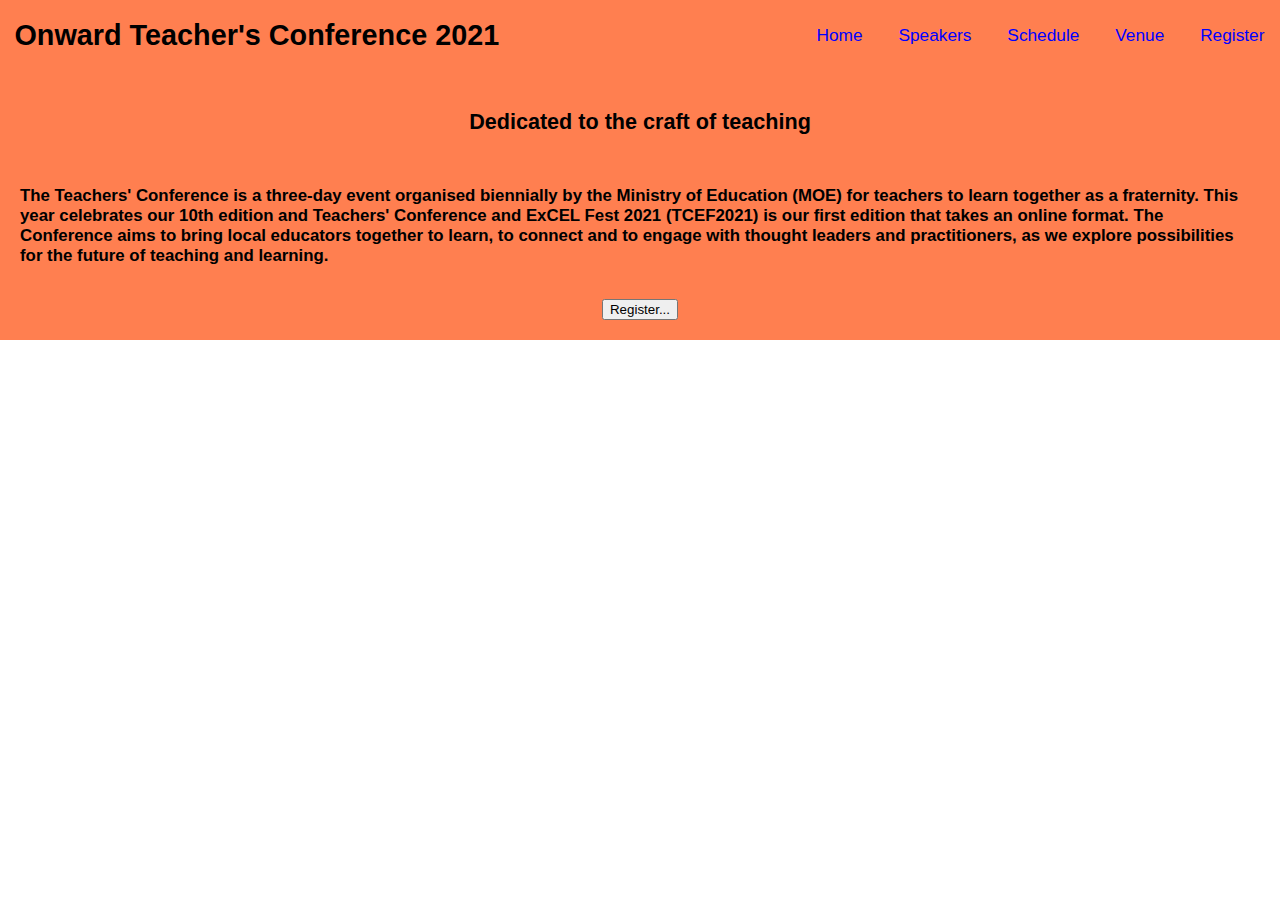
==== index.html @ 88573306 "added call to action" ====
<!DOCTYPE html>
<!--[if lt IE 7]>      <html class="no-js lt-ie9 lt-ie8 lt-ie7"> <![endif]-->
<!--[if IE 7]>         <html class="no-js lt-ie9 lt-ie8"> <![endif]-->
<!--[if IE 8]>         <html class="no-js lt-ie9"> <![endif]-->
<!--[if gt IE 8]>      <html class="no-js"> <!--<![endif]-->
<html>
  <head>
    <meta charset="utf-8" />
    <meta http-equiv="X-UA-Compatible" content="IE=edge" />
    <title>Event Page</title>
    <meta name="description" content="" />
    <meta name="viewport" content="width=device-width, initial-scale=1" />
    <link rel="stylesheet" href="style.css" />
  </head>
  <body>
    <!--[if lt IE 7]>
      <p class="browsehappy">
        You are using an <strong>outdated</strong> browser. Please
        <a href="#">upgrade your browser</a> to improve your experience.
      </p>
    <![endif]-->

    <header>
      <h1 class="main-title">Onward Teacher's Conference 2021</h1>
      <ul class="nav-bar">
        <a href="#">Home</a>
        <a href="#">Speakers</a>
        <a href="#">Schedule</a>
        <a href="#">Venue</a>
        <a href="#">Register</a>
      </ul>
    </header>
    <div class="call-to-action">
      <h2>Dedicated to the craft of teaching</h2>
      <br>
      <h3>
        The Teachers' Conference is a three-day event organised biennially by
        the Ministry of Education (MOE) for teachers to learn together as a
        fraternity. This year celebrates our 10th edition and Teachers'
        Conference and ExCEL Fest 2021 (TCEF2021) is our first edition that
        takes an online format. The Conference aims to bring local educators
        together to learn, to connect and to engage with thought leaders and
        practitioners, as we explore possibilities for the future of teaching
        and learning.
      </h3>
      <br>
      <button>Register...</button>
    </div>

    <script src="" async defer></script>
  </body>
</html>
---- style.css ----
body {
    margin: 0;
    font-family: arial, sans-serif;
    font-size: 0.9em;
  }

header {
    background-color: coral;
    display: flex;
    justify-content: space-between;
    align-items: center;
}

a {
    margin: 0.9em;
    text-decoration: none;
    color: blue;
}

a:hover {
    text-decoration: underline;
    cursor: pointer;
}

.main-title {
    margin-left: 0.5em;
    font-family: -apple-system, BlinkMacSystemFont, 'Segoe UI', Roboto, Oxygen, Ubuntu, Cantarell, 'Open Sans', 'Helvetica Neue', sans-serif;
}

.nav-bar {
    justify-content: space-evenly;
    font-size: larger;
}

.call-to-action {
    display: flex;
    flex-direction: column;
    align-items: center;
    background-color: coral;
    padding: 20px;
}
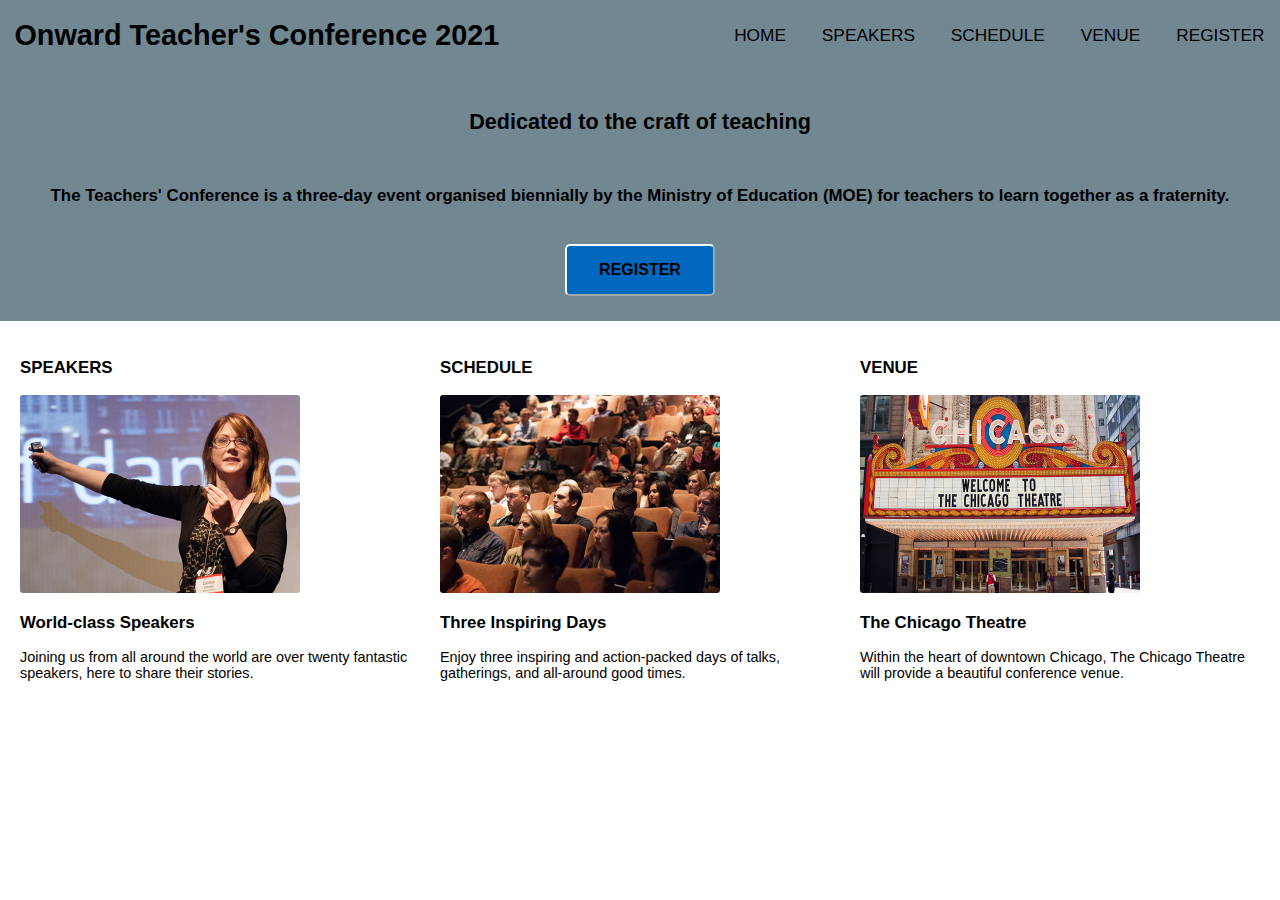
==== commit 92f9f380: "modified images size" ====
--- a/index.html
+++ b/index.html
@@ -23,30 +23,55 @@
     <header>
       <h1 class="main-title">Onward Teacher's Conference 2021</h1>
       <ul class="nav-bar">
-        <a href="#">Home</a>
-        <a href="#">Speakers</a>
-        <a href="#">Schedule</a>
-        <a href="#">Venue</a>
-        <a href="#">Register</a>
+        <a href="#">HOME</a>
+        <a href="#">SPEAKERS</a>
+        <a href="#">SCHEDULE</a>
+        <a href="#">VENUE</a>
+        <a href="#">REGISTER</a>
       </ul>
     </header>
     <div class="call-to-action">
       <h2>Dedicated to the craft of teaching</h2>
-      <br>
+      <br />
       <h3>
         The Teachers' Conference is a three-day event organised biennially by
         the Ministry of Education (MOE) for teachers to learn together as a
-        fraternity. This year celebrates our 10th edition and Teachers'
-        Conference and ExCEL Fest 2021 (TCEF2021) is our first edition that
-        takes an online format. The Conference aims to bring local educators
-        together to learn, to connect and to engage with thought leaders and
-        practitioners, as we explore possibilities for the future of teaching
-        and learning.
+        fraternity.
       </h3>
-      <br>
-      <button>Register...</button>
+      <br />
+      <button class="button" style="vertical-align: middle">
+        <span>REGISTER</span>
+      </button>
     </div>
-
+    <section class="main-section">
+      <div class="speakers">
+        <h3>SPEAKERS</h3>
+        <img src="./assets/img/speaker.jpg" alt="female speaker" />
+        <h3>World-class Speakers</h3>
+        <p>
+          Joining us from all around the world are over twenty fantastic
+          speakers, here to share their stories.
+        </p>
+      </div>
+      <div class="schedule">
+        <h3>SCHEDULE</h3>
+        <img src="./assets/img/schedule.jpg" alt="people paying attention" />
+        <h3>Three Inspiring Days</h3>
+        <p>
+          Enjoy three inspiring and action-packed days of talks, gatherings, and
+          all-around good times.
+        </p>
+      </div>
+      <div class="venue">
+        <h3>VENUE</h3>
+        <img src="./assets/img/venue.jpg" alt="chicago theather front">
+      <h3>The Chicago Theatre</h3>
+      <p>Within the heart of downtown Chicago, The Chicago Theatre will provide a beautiful conference venue.</p>
+      </div>
+    </section>
+    <footer>
+      
+    </footer>
     <script src="" async defer></script>
   </body>
 </html>
--- a/style.css
+++ b/style.css
@@ -5,7 +5,7 @@
   }
 
 header {
-    background-color: coral;
+    background-color: #718792;
     display: flex;
     justify-content: space-between;
     align-items: center;
@@ -14,7 +14,7 @@
 a {
     margin: 0.9em;
     text-decoration: none;
-    color: blue;
+    color: black;
 }
 
 a:hover {
@@ -36,7 +36,78 @@
     display: flex;
     flex-direction: column;
     align-items: center;
-    background-color: coral;
+    background-color: #718792;
     padding: 20px;
 }
 
+.button {
+    border-color: aliceblue;
+    padding: 15px 32px;
+    margin: 5px;
+    text-align: center;
+    display: inline-block;
+    font-size: 16px;
+    font-weight: bold;
+    border-radius: 5px;
+    background-color: #0068bf;
+    transition: all 0.5s;
+    cursor: pointer;
+}
+
+.button span {
+    cursor: pointer;
+    display: inline-block;
+    position: relative;
+    transition: 0.5s;
+}
+
+.button span:after {
+    content: '\00bb';    
+    position: absolute;
+    opacity: 0;
+    top: 0;
+    right: -20px;
+    transition: 0.5s
+}
+
+.button:hover span {
+padding-right: 25px;
+}
+
+.button-hover span:after {
+    opacity: 1;
+    right: 0;
+}
+img {
+max-width: 280px;
+height: auto;
+border-radius: 3px;
+}
+
+.main-section {
+    display: grid;
+    grid-column-gap: 20px;
+    align-items: top;
+    padding: 20px;
+}
+
+.speakers {
+    grid-column-start: 1;
+    grid-column-end: 2;
+}
+
+.schedule {
+    grid-column-start: 2;
+    grid-column-end: 3;
+}
+
+.venue {
+    grid-column-start: 3;
+    grid-column-end: 4;
+}
+
+footer {
+
+}
+
+
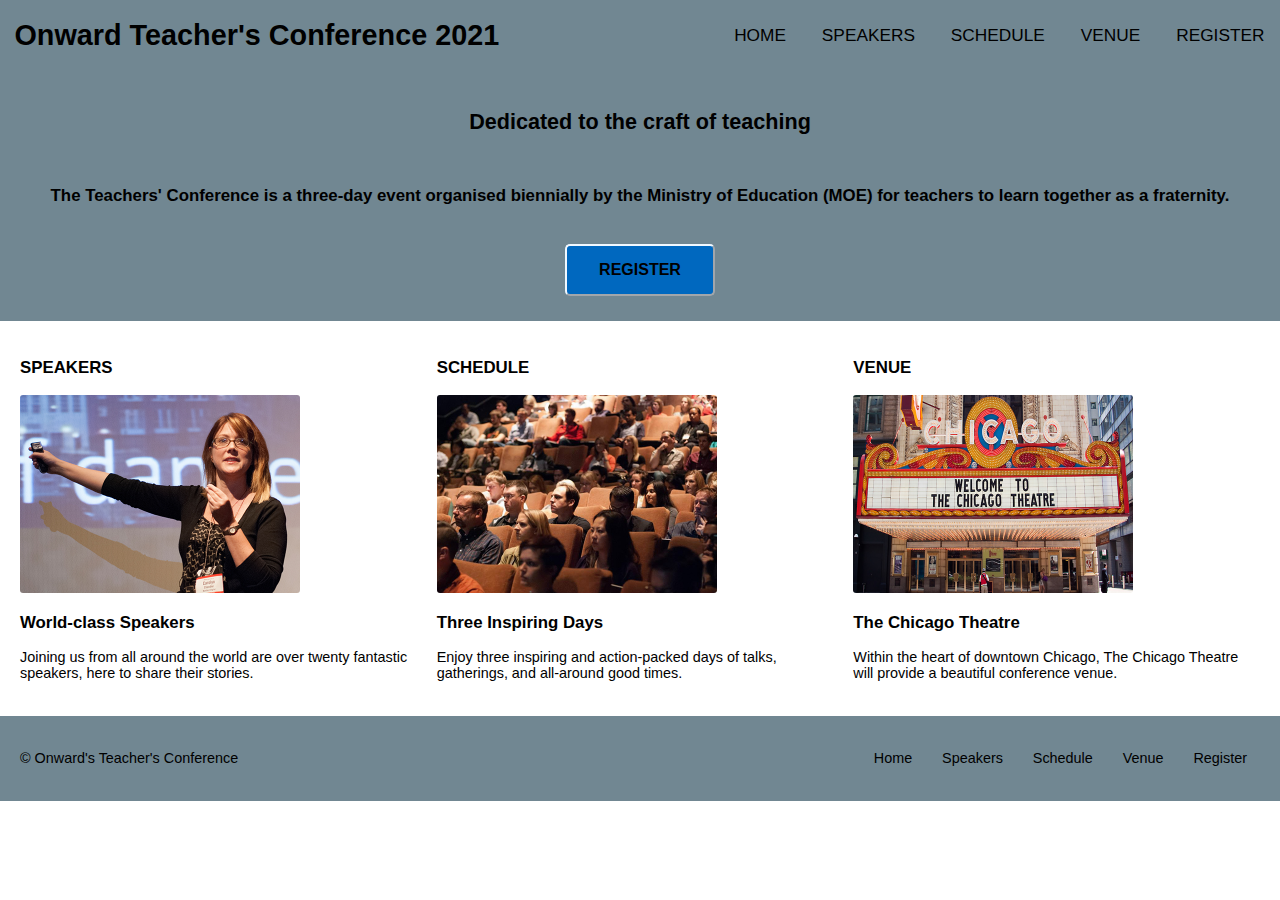
==== commit 8e191b45: "added footer" ====
--- a/index.html
+++ b/index.html
@@ -70,7 +70,18 @@
       </div>
     </section>
     <footer>
-      
+      <div class="footer-left">
+        <p>© Onward's Teacher's Conference</p>
+      </div>
+      <div class="footer-right">
+        <ul>
+          <a href="#">Home</a>
+          <a href="#">Speakers</a>
+          <a href="#">Schedule</a>
+          <a href="#">Venue</a>
+          <a href="#">Register</a>
+        </ul>
+      </div>
     </footer>
     <script src="" async defer></script>
   </body>
--- a/style.css
+++ b/style.css
@@ -86,7 +86,7 @@
 
 .main-section {
     display: grid;
-    grid-column-gap: 20px;
+    grid-column-gap: 10px;
     align-items: top;
     padding: 20px;
 }
@@ -107,6 +107,10 @@
 }
 
 footer {
+    display: flex;
+    justify-content: space-between;
+    padding: 20px;
+    background-color: #718792;
 
 }
 
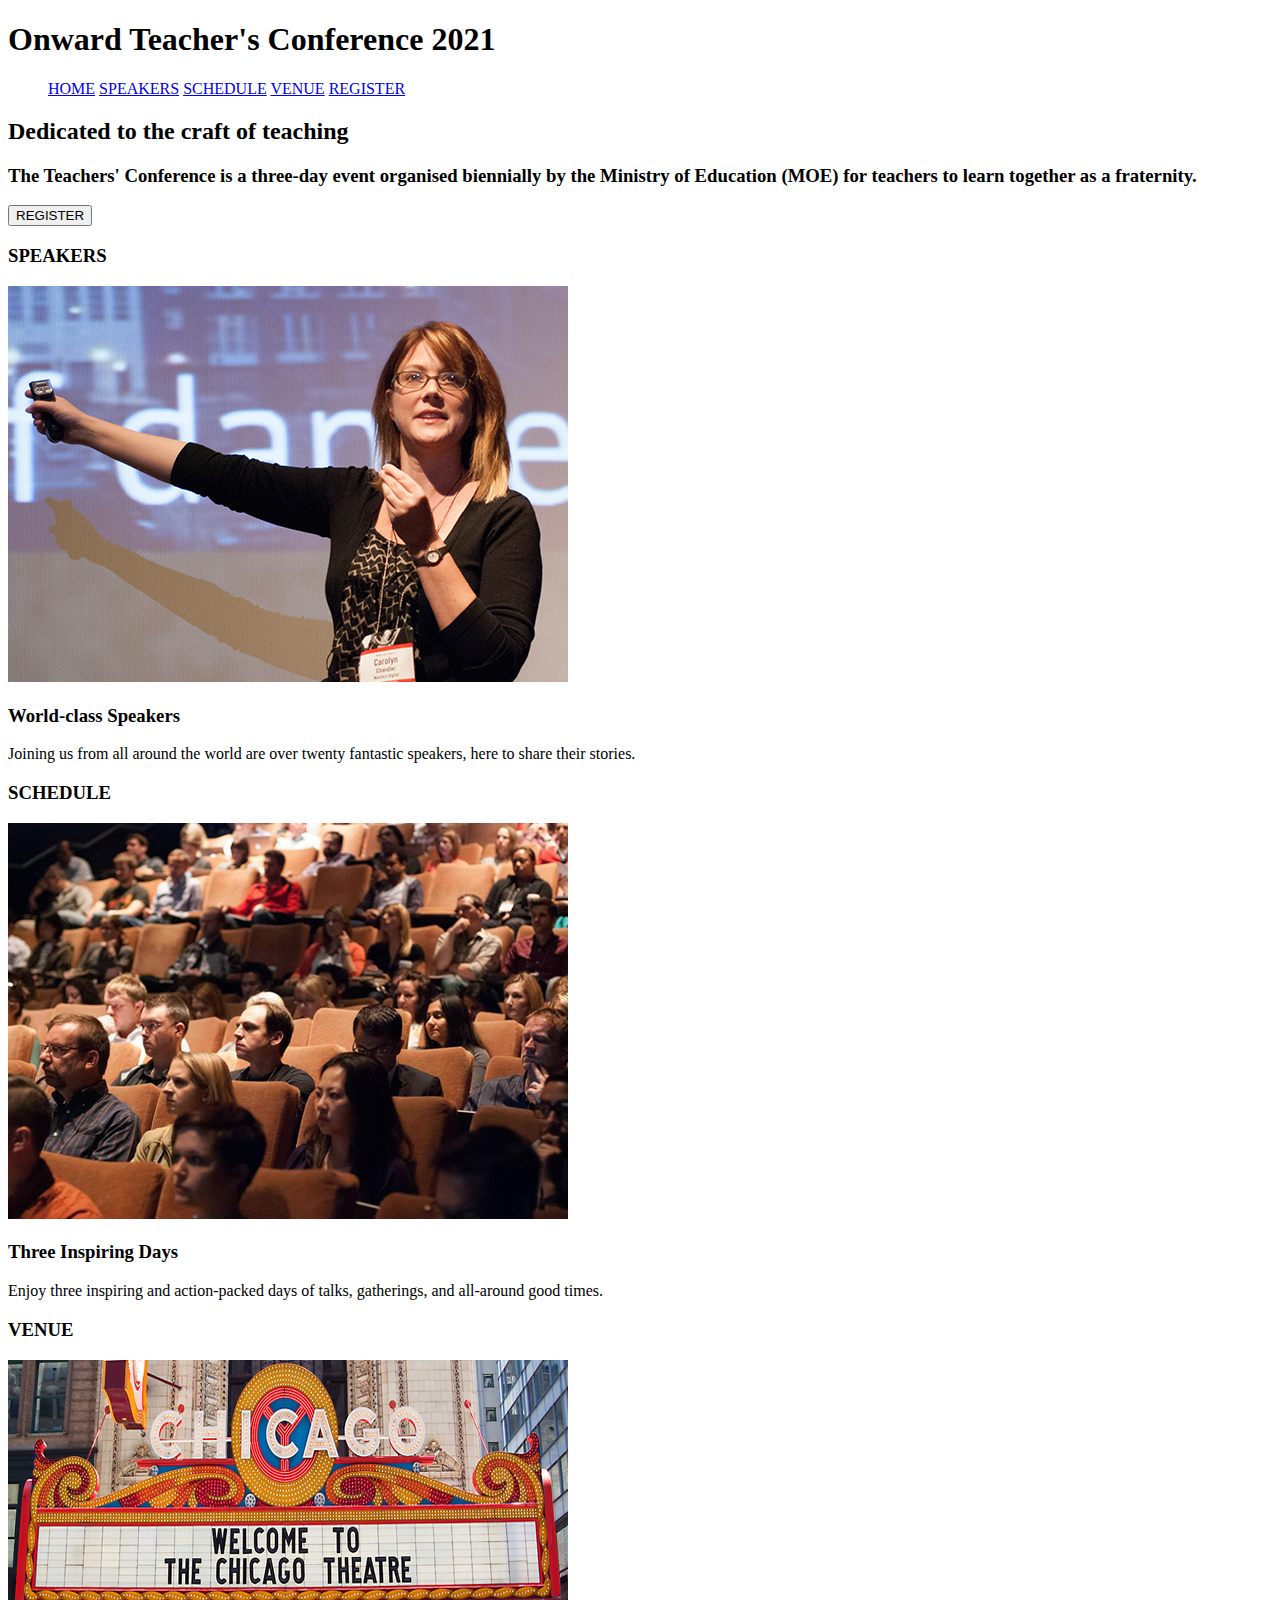
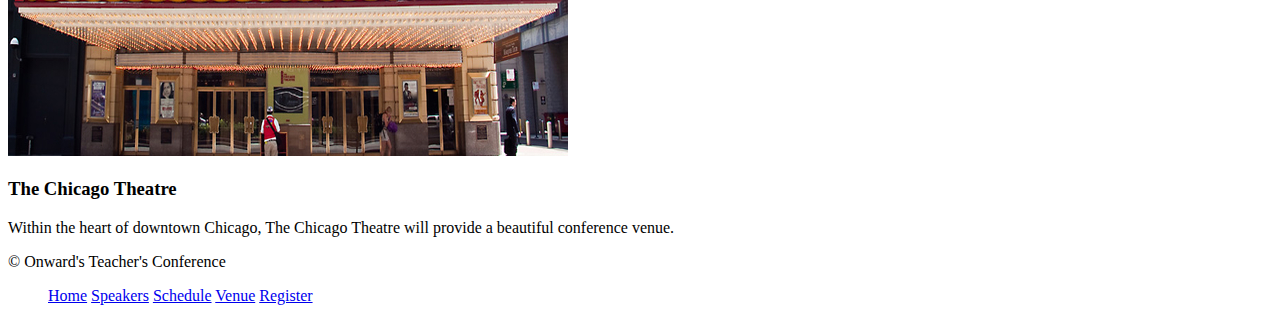
==== commit 5defd84a: "changed code" ====
--- a/index.html
+++ b/index.html
@@ -7,10 +7,10 @@
   <head>
     <meta charset="utf-8" />
     <meta http-equiv="X-UA-Compatible" content="IE=edge" />
-    <title>Event Page</title>
+    <title>Conferencia de Maestros</title>
     <meta name="description" content="" />
     <meta name="viewport" content="width=device-width, initial-scale=1" />
-    <link rel="stylesheet" href="style.css" />
+    <link rel="stylesheet" href="style2.css" />
   </head>
   <body>
     <!--[if lt IE 7]>
@@ -20,31 +20,29 @@
       </p>
     <![endif]-->
 
-    <header>
-      <h1 class="main-title">Onward Teacher's Conference 2021</h1>
-      <ul class="nav-bar">
-        <a href="#">HOME</a>
-        <a href="#">SPEAKERS</a>
-        <a href="#">SCHEDULE</a>
-        <a href="#">VENUE</a>
-        <a href="#">REGISTER</a>
-      </ul>
-    </header>
-    <div class="call-to-action">
-      <h2>Dedicated to the craft of teaching</h2>
-      <br />
-      <h3>
-        The Teachers' Conference is a three-day event organised biennially by
-        the Ministry of Education (MOE) for teachers to learn together as a
-        fraternity.
-      </h3>
-      <br />
-      <button class="button" style="vertical-align: middle">
-        <span>REGISTER</span>
-      </button>
-    </div>
-    <section class="main-section">
-      <div class="speakers">
+    <div class="container">
+      <nav>
+        <h1 class="main-title">Onward Teacher's Conference 2021</h1>
+        <ul class="nav-bar">
+          <a href="#">HOME</a>
+          <a href="#">SPEAKERS</a>
+          <a href="#">SCHEDULE</a>
+          <a href="#">VENUE</a>
+          <a href="#">REGISTER</a>
+        </ul>
+      </nav>
+      <main>
+        <h2>Dedicated to the craft of teaching</h2>
+        <h3>
+          The Teachers' Conference is a three-day event organised biennially by
+          the Ministry of Education (MOE) for teachers to learn together as a
+          fraternity.
+        </h3>
+        <button class="button" style="vertical-align: middle">
+          <span>REGISTER</span>
+        </button>
+      </main>
+      <div id="teaser1">
         <h3>SPEAKERS</h3>
         <img src="./assets/img/speaker.jpg" alt="female speaker" />
         <h3>World-class Speakers</h3>
@@ -53,7 +51,7 @@
           speakers, here to share their stories.
         </p>
       </div>
-      <div class="schedule">
+      <div id="teaser2">
         <h3>SCHEDULE</h3>
         <img src="./assets/img/schedule.jpg" alt="people paying attention" />
         <h3>Three Inspiring Days</h3>
@@ -62,15 +60,16 @@
           all-around good times.
         </p>
       </div>
-      <div class="venue">
+      <div id="teaser3">
         <h3>VENUE</h3>
-        <img src="./assets/img/venue.jpg" alt="chicago theather front">
-      <h3>The Chicago Theatre</h3>
-      <p>Within the heart of downtown Chicago, The Chicago Theatre will provide a beautiful conference venue.</p>
+        <img src="./assets/img/venue.jpg" alt="chicago theater front" />
+        <h3>The Chicago Theatre</h3>
+        <p>
+          Within the heart of downtown Chicago, The Chicago Theatre will provide
+          a beautiful conference venue.
+        </p>
       </div>
-    </section>
-    <footer>
-      <div class="footer-left">
+      <footer> <div class="footer-left">
         <p>© Onward's Teacher's Conference</p>
       </div>
       <div class="footer-right">
@@ -81,8 +80,7 @@
           <a href="#">Venue</a>
           <a href="#">Register</a>
         </ul>
-      </div>
-    </footer>
-    <script src="" async defer></script>
+      </div></footer>
+    </div>
   </body>
 </html>
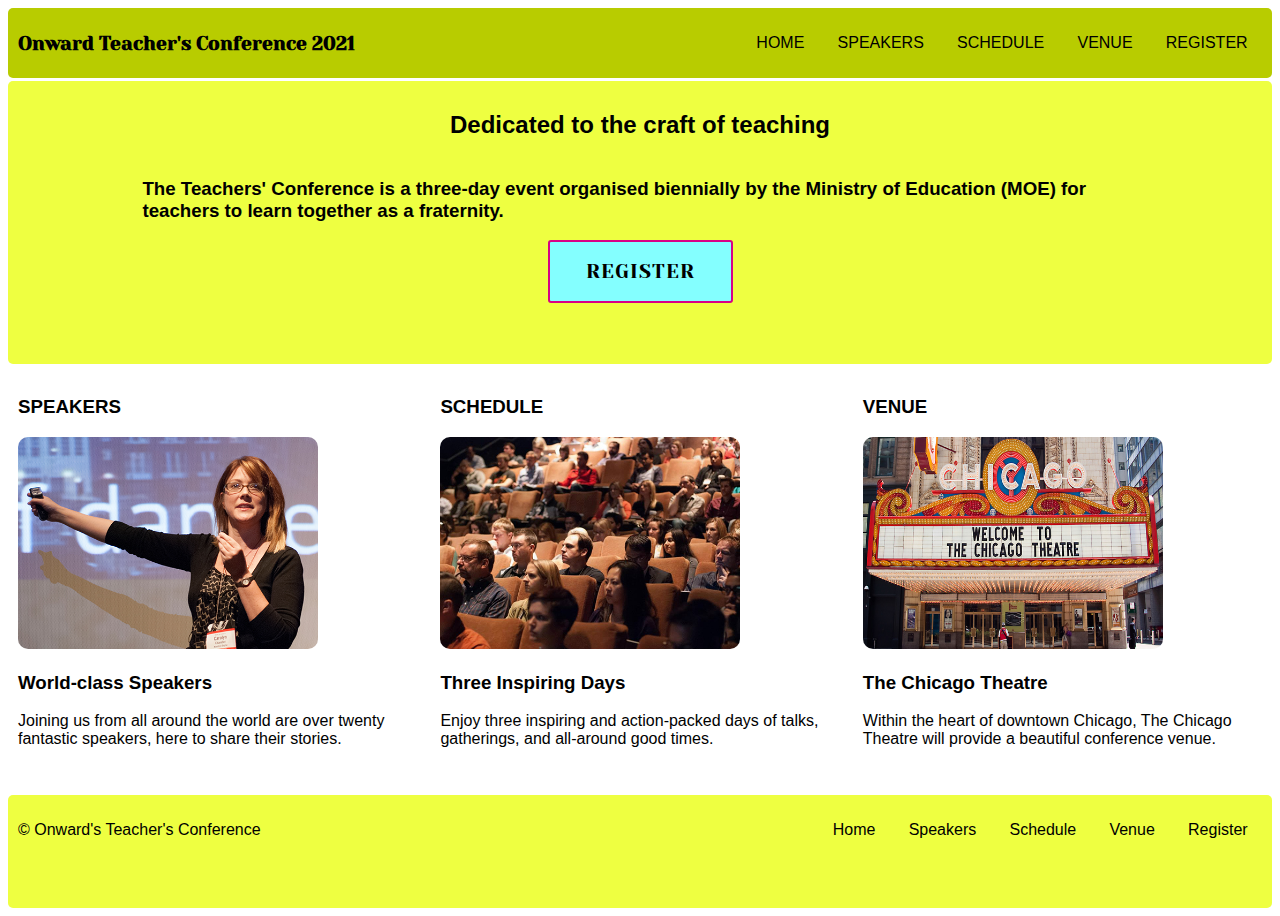
==== commit 17d0f4e7: "linked css correctly" ====
--- a/index.html
+++ b/index.html
@@ -10,7 +10,7 @@
     <title>Conferencia de Maestros</title>
     <meta name="description" content="" />
     <meta name="viewport" content="width=device-width, initial-scale=1" />
-    <link rel="stylesheet" href="style2.css" />
+    <link rel="stylesheet" href="style.css" />
   </head>
   <body>
     <!--[if lt IE 7]>
@@ -69,18 +69,20 @@
           a beautiful conference venue.
         </p>
       </div>
-      <footer> <div class="footer-left">
-        <p>© Onward's Teacher's Conference</p>
-      </div>
-      <div class="footer-right">
-        <ul>
-          <a href="#">Home</a>
-          <a href="#">Speakers</a>
-          <a href="#">Schedule</a>
-          <a href="#">Venue</a>
-          <a href="#">Register</a>
-        </ul>
-      </div></footer>
+      <footer>
+        <div class="footer-left">
+          <p>© Onward's Teacher's Conference</p>
+        </div>
+        <div class="footer-right">
+          <ul>
+            <a href="#">Home</a>
+            <a href="#">Speakers</a>
+            <a href="#">Schedule</a>
+            <a href="#">Venue</a>
+            <a href="#">Register</a>
+          </ul>
+        </div>
+      </footer>
     </div>
   </body>
 </html>
--- a/style.css
+++ b/style.css
@@ -0,0 +1,142 @@
+
+@import url('https://fonts.googleapis.com/css2?family=Poppins&family=Yeseva+One&display=swap');
+
+.container {
+    display: grid;
+    height: 100vh;
+    grid-template-columns: 1fr 1fr 1fr;
+    grid-template-rows: 0.2fr 1fr 1.5fr 0.4fr;
+    grid-template-areas: 
+    "nav nav nav"
+    "main main main"
+    "teaser1 teaser2 teaser3"
+    "footer footer footer";
+    grid-gap: 0.2em;
+    font-family: 'Inter', sans-serif;}
+
+    h1 {
+        font-family: 'Yeseva One', cursive;
+        font-weight: 800;
+        font-size: 30px;
+    }
+
+img {
+    height: auto;
+    width: 300px;
+    border-radius: 10px;
+}
+
+a {
+    margin: 0.9em;
+    text-decoration: none;
+    color: black;
+}
+
+a:hover {
+    text-decoration: underline;
+    cursor: pointer;
+}
+
+nav {
+    background-color: #b8cc00;
+    grid-area: nav;    align-items: center;
+    display: flex;
+    justify-content: space-between;
+    padding: 10px;
+    border-radius: 5px;
+
+}
+
+nav > .main-title {
+    font-size: larger;
+}
+
+main {
+    background-color: #eeff41;
+    grid-area: main;
+    padding: 10px;
+border-radius: 5px;
+    display: flex;
+    flex-direction: column;
+    align-items: center;
+
+}
+
+main > h3 {
+height: auto;
+width: 80%;
+}
+
+#teaser1 {
+    grid-area: teaser1;
+    padding: 10px;
+
+}
+
+#teaser2 {
+    grid-area: teaser2 ;
+    padding: 10px;
+
+}
+#teaser3 {
+    grid-area: teaser3;
+    padding: 10px;
+
+}
+
+button {
+    color: #rgb(216, 2, 134);
+    background-color: #84ffff;
+    border: 2px solid rgb(216, 2, 134);
+    border-radius: 3px;
+    padding: 18px 36px;
+    display: inline-block;
+    font-family: 'Yeseva One', cursive;
+    font-size: 20px;
+    letter-spacing: 1px;
+    cursor: pointer;
+    box-shadow: inset 0 0 0 0 #D80286;
+    -webkit-transition: ease-out 0.4s;
+    -moz-transition: ease-out 0.4s;
+    transition: ease-out 0.4s;
+}
+
+button:hover {
+    box-shadow: inset 400px 0 0 0 #D80286;
+}
+
+footer {
+    background-color: #eeff41;
+    grid-area: footer;
+    display: flex;
+    justify-content: space-between;
+    padding: 10px;
+    border-radius: 5px;
+
+}
+
+@media only screen and (max-width:630px) {
+   .container {
+       grid-template-columns: 1fr;
+       grid-template-rows: 0.3fr 0.8fr 1.2fr 1.2fr 1.2fr 0.3fr;
+       grid-template-areas: 
+       "nav"
+       "main"
+       "teaser1"
+       "teaser2"
+       "teaser3"
+       "footer";
+   } 
+
+   #teaser1, #teaser2, #teaser3 {
+    display: flex;
+    flex-direction: column;
+    align-items: center;
+   }
+
+   img {
+       height: auto;
+       width: 500px;
+   }
+
+}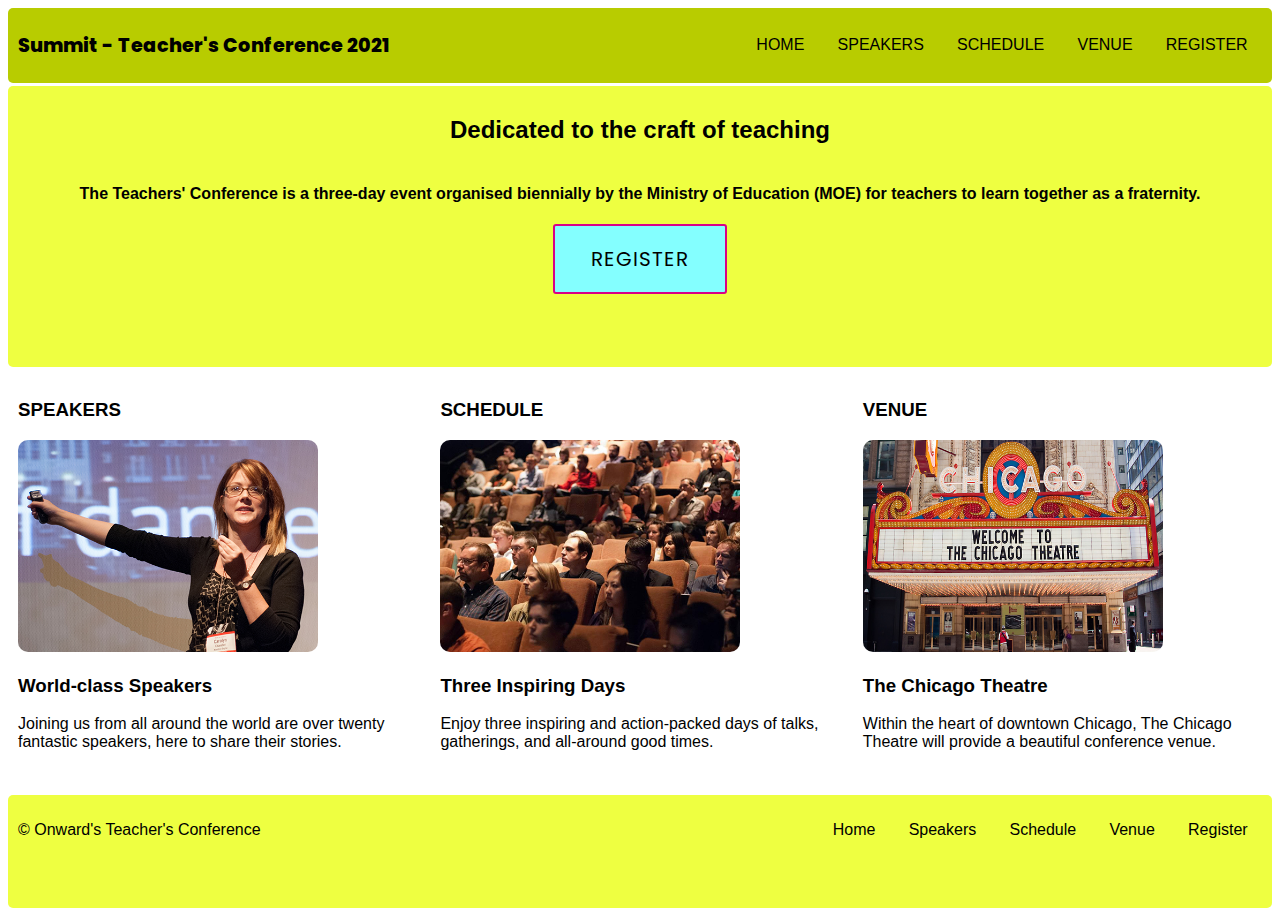
==== commit f801d70d: "Changed conference name and h2 for h3" ====
--- a/index.html
+++ b/index.html
@@ -7,7 +7,7 @@
   <head>
     <meta charset="utf-8" />
     <meta http-equiv="X-UA-Compatible" content="IE=edge" />
-    <title>Conferencia de Maestros</title>
+    <title>Summit - Teacher's Conference</title>
     <meta name="description" content="" />
     <meta name="viewport" content="width=device-width, initial-scale=1" />
     <link rel="stylesheet" href="style.css" />
@@ -22,7 +22,7 @@
 
     <div class="container">
       <nav>
-        <h1 class="main-title">Onward Teacher's Conference 2021</h1>
+        <h1 class="main-title">Summit - Teacher's Conference 2021</h1>
         <ul class="nav-bar">
           <a href="#">HOME</a>
           <a href="#">SPEAKERS</a>
@@ -33,11 +33,11 @@
       </nav>
       <main>
         <h2>Dedicated to the craft of teaching</h2>
-        <h3>
+        <h4>
           The Teachers' Conference is a three-day event organised biennially by
           the Ministry of Education (MOE) for teachers to learn together as a
           fraternity.
-        </h3>
+        </h4>
         <button class="button" style="vertical-align: middle">
           <span>REGISTER</span>
         </button>
--- a/style.css
+++ b/style.css
@@ -1,142 +1,139 @@
-
-@import url('https://fonts.googleapis.com/css2?family=Poppins&family=Yeseva+One&display=swap');
+@import url("https://fonts.googleapis.com/css2?family=Poppins&family=Yeseva+One&display=swap");
 
 .container {
-    display: grid;
-    height: 100vh;
-    grid-template-columns: 1fr 1fr 1fr;
-    grid-template-rows: 0.2fr 1fr 1.5fr 0.4fr;
-    grid-template-areas: 
+  display: grid;
+  height: 100vh;
+  grid-template-columns: 1fr 1fr 1fr;
+  grid-template-rows: 0.2fr 1fr 1.5fr 0.4fr;
+  grid-template-areas:
     "nav nav nav"
     "main main main"
     "teaser1 teaser2 teaser3"
     "footer footer footer";
-    grid-gap: 0.2em;
-    font-family: 'Inter', sans-serif;}
+  grid-gap: 0.2em;
+  font-family: "Inter", sans-serif;
+  align-self: center;
+}
 
-    h1 {
-        font-family: 'Yeseva One', cursive;
-        font-weight: 800;
-        font-size: 30px;
-    }
+h1 {
+  font-family: "Poppins", cursive;
+  font-weight: 800;
+  font-size: 30px;
+}
 
 img {
-    height: auto;
-    width: 300px;
-    border-radius: 10px;
+  height: auto;
+  width: 300px;
+  border-radius: 10px;
 }
 
 a {
-    margin: 0.9em;
-    text-decoration: none;
-    color: black;
+  margin: 0.9em;
+  text-decoration: none;
+  color: black;
 }
 
 a:hover {
-    text-decoration: underline;
-    cursor: pointer;
+  text-decoration: underline;
+  cursor: pointer;
 }
 
 nav {
-    background-color: #b8cc00;
-    grid-area: nav;    align-items: center;
-    display: flex;
-    justify-content: space-between;
-    padding: 10px;
-    border-radius: 5px;
-
+  background-color: #b8cc00;
+  grid-area: nav;
+  align-items: center;
+  display: flex;
+  justify-content: space-between;
+  padding: 10px;
+  border-radius: 5px;
 }
 
 nav > .main-title {
-    font-size: larger;
+  font-size: larger;
 }
 
 main {
-    background-color: #eeff41;
-    grid-area: main;
-    padding: 10px;
-border-radius: 5px;
+  background-color: #eeff41;
+  grid-area: main;
+  padding: 10px;
+  border-radius: 5px;
+  display: flex;
+  flex-direction: column;
+  align-items: center;
+}
+
+main > h3 {
+  height: auto;
+  width: 80%;
+}
+
+#teaser1 {
+  grid-area: teaser1;
+  padding: 10px;
+}
+
+#teaser2 {
+  grid-area: teaser2;
+  padding: 10px;
+}
+#teaser3 {
+  grid-area: teaser3;
+  padding: 10px;
+}
+
+button {
+  color: #rgb(216, 2, 134);
+  background-color: #84ffff;
+  border: 2px solid rgb(216, 2, 134);
+  border-radius: 3px;
+  padding: 18px 36px;
+  display: inline-block;
+  font-family: "Poppins", cursive;
+  font-size: 20px;
+  letter-spacing: 1px;
+  cursor: pointer;
+  box-shadow: inset 0 0 0 0 #d80286;
+  -webkit-transition: ease-out 0.4s;
+  -moz-transition: ease-out 0.4s;
+  transition: ease-out 0.4s;
+}
+
+button:hover {
+  box-shadow: inset 400px 0 0 0 #d80286;
+}
+
+footer {
+  background-color: #eeff41;
+  grid-area: footer;
+  display: flex;
+  justify-content: space-between;
+  padding: 10px;
+  border-radius: 5px;
+}
+
+@media only screen and (max-width: 630px) {
+  .container {
+    grid-template-columns: 1fr;
+    grid-template-rows: 0.3fr 0.8fr 1.2fr 1.2fr 1.2fr 0.3fr;
+    grid-template-areas:
+      "nav"
+      "main"
+      "teaser1"
+      "teaser2"
+      "teaser3"
+      "footer";
+  }
+
+  #teaser1,
+  #teaser2,
+  #teaser3 {
     display: flex;
     flex-direction: column;
     align-items: center;
+  }
 
+  img {
+    height: auto;
+    width: 500px;
+  }
 }
-
-main > h3 {
-height: auto;
-width: 80%;
-}
-
-#teaser1 {
-    grid-area: teaser1;
-    padding: 10px;
-
-}
-
-#teaser2 {
-    grid-area: teaser2 ;
-    padding: 10px;
-
-}
-#teaser3 {
-    grid-area: teaser3;
-    padding: 10px;
-
-}
-
-button {
-    color: #rgb(216, 2, 134);
-    background-color: #84ffff;
-    border: 2px solid rgb(216, 2, 134);
-    border-radius: 3px;
-    padding: 18px 36px;
-    display: inline-block;
-    font-family: 'Yeseva One', cursive;
-    font-size: 20px;
-    letter-spacing: 1px;
-    cursor: pointer;
-    box-shadow: inset 0 0 0 0 #D80286;
-    -webkit-transition: ease-out 0.4s;
-    -moz-transition: ease-out 0.4s;
-    transition: ease-out 0.4s;
-}
-
-button:hover {
-    box-shadow: inset 400px 0 0 0 #D80286;
-}
-
-footer {
-    background-color: #eeff41;
-    grid-area: footer;
-    display: flex;
-    justify-content: space-between;
-    padding: 10px;
-    border-radius: 5px;
-
-}
-
-@media only screen and (max-width:630px) {
-   .container {
-       grid-template-columns: 1fr;
-       grid-template-rows: 0.3fr 0.8fr 1.2fr 1.2fr 1.2fr 0.3fr;
-       grid-template-areas: 
-       "nav"
-       "main"
-       "teaser1"
-       "teaser2"
-       "teaser3"
-       "footer";
-   } 
-
-   #teaser1, #teaser2, #teaser3 {
-    display: flex;
-    flex-direction: column;
-    align-items: center;
-   }
-
-   img {
-       height: auto;
-       width: 500px;
-   }
-
-}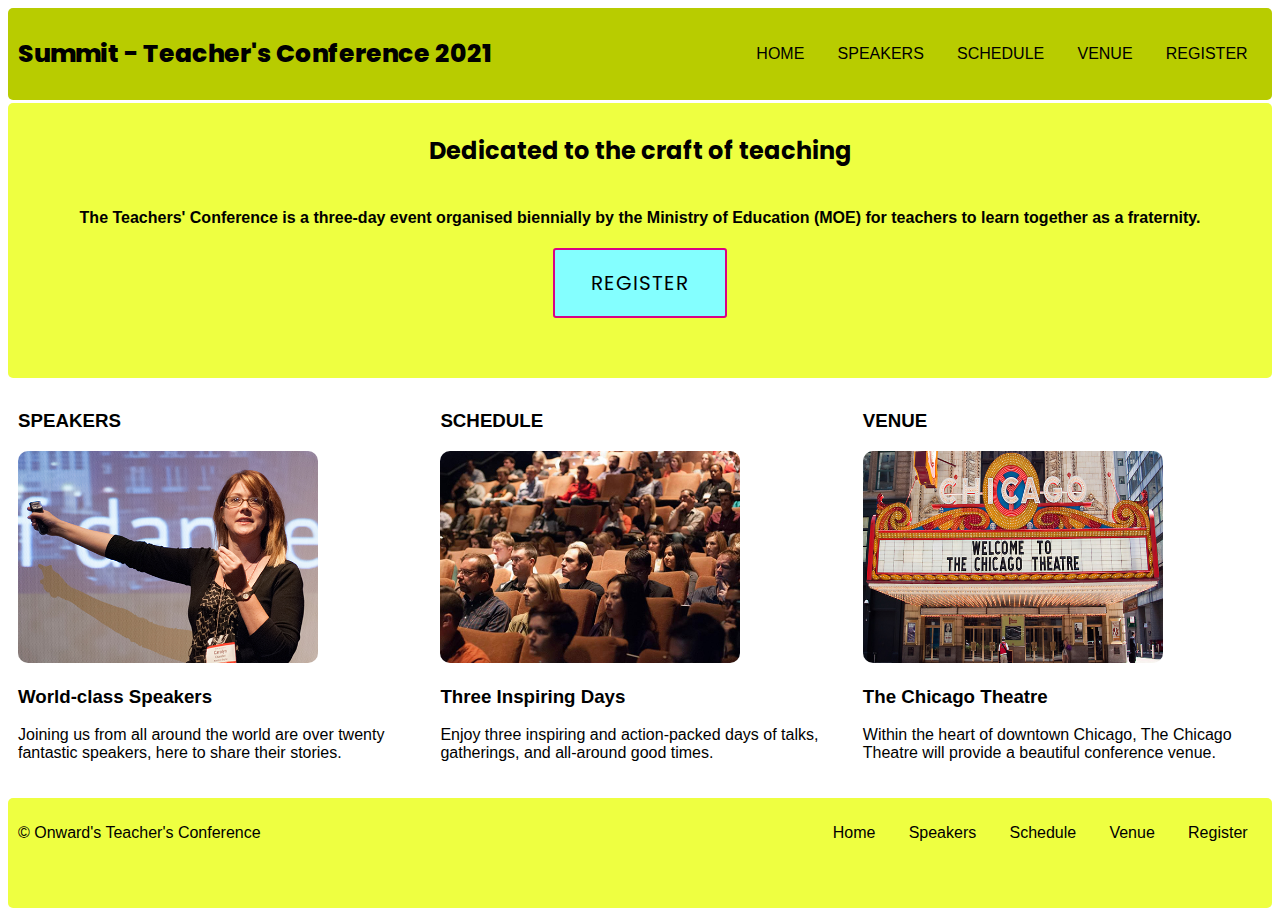
==== commit 5752bba3: "Fixed bug betweetn "h1" and "main-title"." ====
--- a/index.html
+++ b/index.html
@@ -16,7 +16,7 @@
     <!--[if lt IE 7]>
       <p class="browsehappy">
         You are using an <strong>outdated</strong> browser. Please
-        <a href="#">upgrade your browser</a> to improve your experience.
+        <a href="https://browser-update.org/update-browser.html?force_outdated=true#3.3.30:browser-update.org">upgrade your browser</a> to improve your experience.
       </p>
     <![endif]-->
 
--- a/style.css
+++ b/style.css
@@ -18,7 +18,11 @@
 h1 {
   font-family: "Poppins", cursive;
   font-weight: 800;
-  font-size: 30px;
+  font-size: 25px;
+}
+
+h2 {
+    font-family: "poppins", cursive;
 }
 
 img {
@@ -46,10 +50,6 @@
   justify-content: space-between;
   padding: 10px;
   border-radius: 5px;
-}
-
-nav > .main-title {
-  font-size: larger;
 }
 
 main {
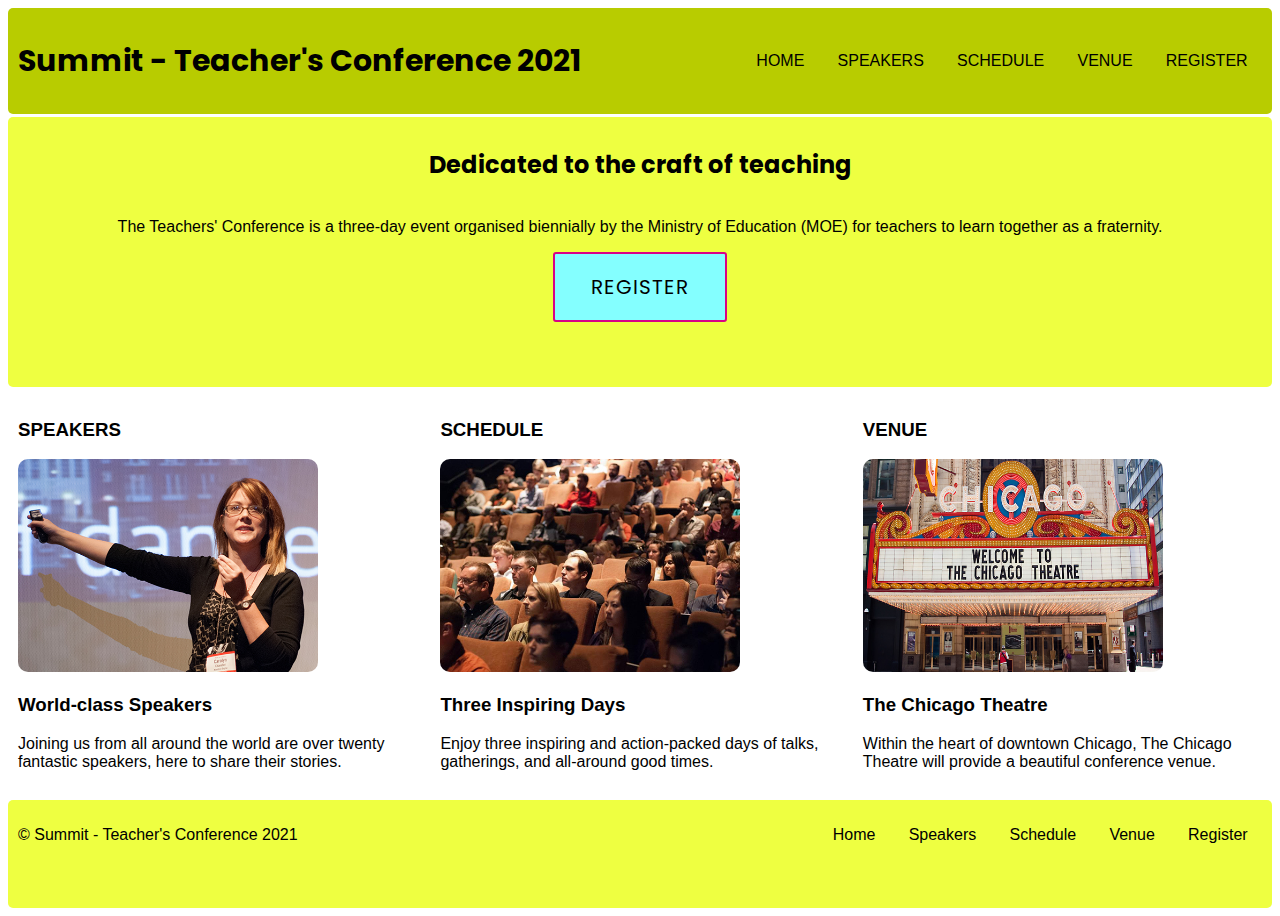
==== commit 12986aa2: "Updat" ====
--- a/index.html
+++ b/index.html
@@ -7,7 +7,7 @@
   <head>
     <meta charset="utf-8" />
     <meta http-equiv="X-UA-Compatible" content="IE=edge" />
-    <title>Summit - Teacher's Conference</title>
+    <title> Summit - Teacher's Conference 2021</title>
     <meta name="description" content="" />
     <meta name="viewport" content="width=device-width, initial-scale=1" />
     <link rel="stylesheet" href="style.css" />
@@ -33,11 +33,11 @@
       </nav>
       <main>
         <h2>Dedicated to the craft of teaching</h2>
-        <h4>
+        <p>
           The Teachers' Conference is a three-day event organised biennially by
           the Ministry of Education (MOE) for teachers to learn together as a
           fraternity.
-        </h4>
+        </p>
         <button class="button" style="vertical-align: middle">
           <span>REGISTER</span>
         </button>
@@ -71,7 +71,7 @@
       </div>
       <footer>
         <div class="footer-left">
-          <p>© Onward's Teacher's Conference</p>
+          <p>© Summit - Teacher's Conference 2021</p>
         </div>
         <div class="footer-right">
           <ul>
--- a/style.css
+++ b/style.css
@@ -17,8 +17,8 @@
 
 h1 {
   font-family: "Poppins", cursive;
-  font-weight: 800;
-  font-size: 25px;
+  font-weight: bold;
+  font-size: 30px;
 }
 
 h2 {
